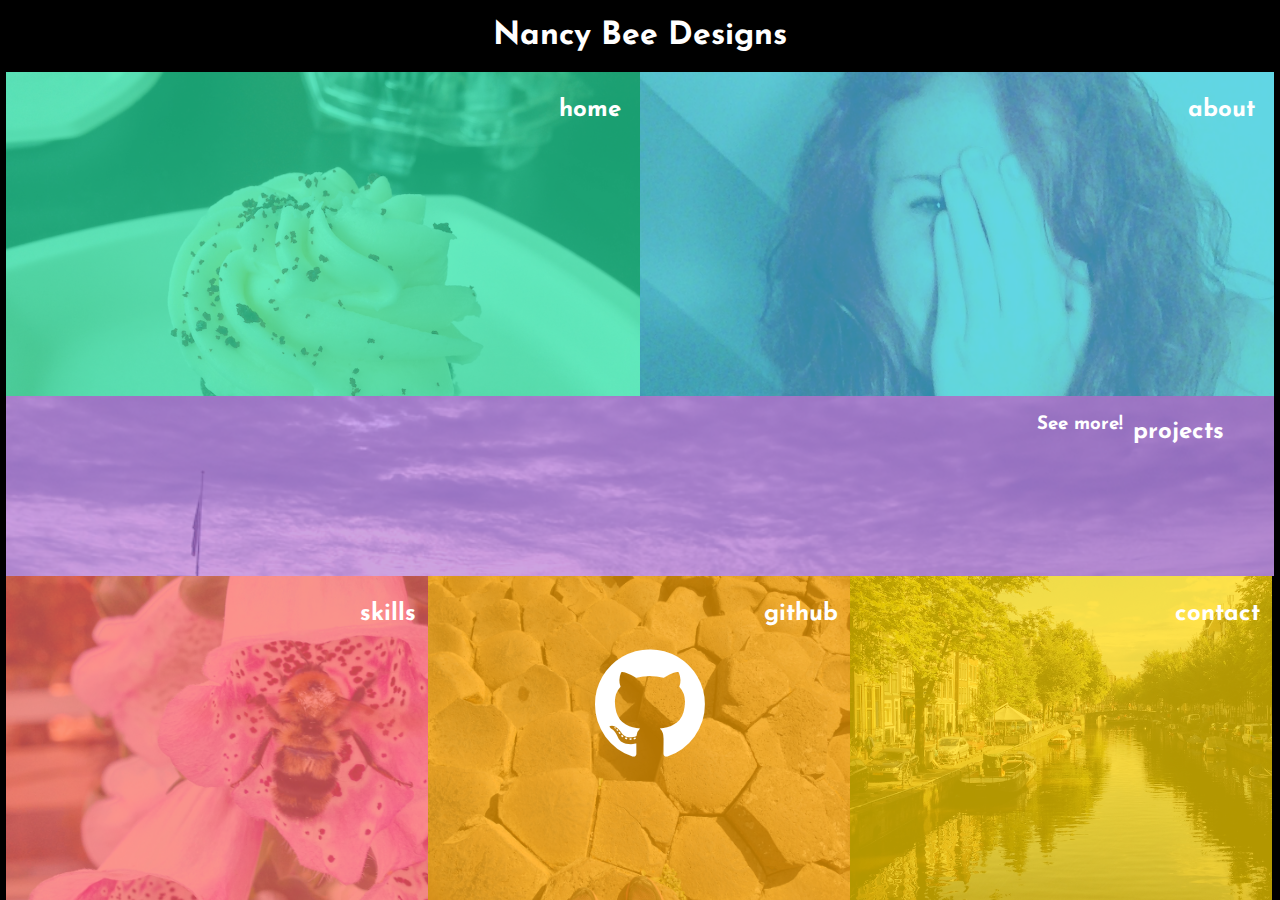
==== index.html @ cc6fe50f "added projects" ====
<!DOCTYPE html>
<html>
	<head>
		<title>Nancy Bee Designs</title>
		<meta name="viewport" content="width=device-width,initial-scale=1.0">
		<script src="https://ajax.googleapis.com/ajax/libs/jquery/2.2.0/jquery.min.js"></script>
		<script type="text/javascript" src="script.js"></script>
		<link href='https://fonts.googleapis.com/css?family=Josefin+Sans' rel='stylesheet' type='text/css'>
		<link rel="stylesheet" href="https://maxcdn.bootstrapcdn.com/font-awesome/4.5.0/css/font-awesome.min.css">
		<link rel="stylesheet" type="text/css" href="style.css">
		<link rel="shortcut icon" href="favicon.ico" type="image/x-icon">
		<link rel="icon" href="images/favicon.ico" type="image/x-icon">
	</head>
	<body>
		<div class="container">
			<h1 class="logo">Nancy Bee Designs</h1>
			<div class="wrapper">
				<div class="row one">
					<div class="home block left">
						<h2 class="title">home</h2>
						<div class="content home-content">
							<h2>Web Development Professional</h2>
							<h4>Where simplicity and functionality intersect.</h4>
						</div>
					</div>
					<div class="about block right">
						<h2 class="title">about</h2>
						<div class="content about-content">
							<p>
								Lorem ipsum dolor sit amet, consectetur adipisicing elit, sed do eiusmod
								tempor incididunt ut labore et dolore magna aliqua. Ut enim ad minim veniam,
								quis nostrud exercitation ullamco laboris nisi ut aliquip ex ea commodo
								consequat. Duis aute irure dolor in reprehenderit in voluptate velit esse
								cillum dolore eu fugiat nulla pariatur. Excepteur sint occaecat cupidatat non
								proident, sunt in culpa qui officia deserunt mollit anim id est laborum.
							</p>
						</div>
					</div>
					<div class="row two">
						<div class="projects block left">
							<h2 class="title projects-title">projects</h2>
							<div id="expand-projects"><h3>See more!</h3></div>
							<div class="content projects-content">
								<div class="project html-project">
									<h2>HTML/CSS Article Markup</h2>
									<a href="http://nycda.zone/blayney18/web/" target='_blank'><img src="images/project2.png" class="html-img"></a>
								</div>
								<div class="project clock-project">
									<h2>JavaScript Clock</h2>
									<a href="http://nycda.zone/blayney18/clock/" target='_blank'><img src="images/project4.png" class="clock-img"></a>
								</div>
								<div class="project modal-project">
									<h2>JavaScript/jQuery Modals</h2>
									<a href="http://nycda.zone/blayney18/modal/" target='_blank'><img src="images/project5.png" class="modal-img"></a>
								</div>
								<div class="project darin-project">
									<h2>Ruby/Sinatra/Skeleton</h2>
									<a href="https://afternoon-thicket-70475.herokuapp.com/" target='_blank'><img src="images/project6.png" class="darin-img"></a>
								</div>
								<div class="project rails-project">
									<h2>Ruby on Rails/CRUD</h2>
									<a href="https://warm-atoll-18802.herokuapp.com/" target='_blank'><img src="images/project7.png" class="rails-img"></a>
								</div>
							</div>
						</div>
					</div>
					<div class="skills block right">
						<h2 class="title">skills</h2>
						<div class="content skills-content">
							<p>
								Lorem ipsum dolor sit amet, consectetur adipisicing elit, sed do eiusmod
								tempor incididunt ut labore et dolore magna aliqua. Ut enim ad minim veniam,
								quis nostrud exercitation ullamco laboris nisi ut aliquip ex ea commodo
								consequat. Duis aute irure dolor in reprehenderit in voluptate velit esse
								cillum dolore eu fugiat nulla pariatur. Excepteur sint occaecat cupidatat non
								proident, sunt in culpa qui officia deserunt mollit anim id est laborum.
							</p>
						</div>
					</div>
					<div class="row three">
						<div class="github block left">
							<h2 class="title">github</h2>
							<div class="content github-content">
								<a href="https://github.com/NancyBlayney" target="_blank"><i class="fa fa-github"></i></a>
							</div>
						</div>
						<div class="contact block right">
							<h2 class="title">contact</h2>
							<div class="content contact-content">
								<p>
									Lorem ipsum dolor sit amet, consectetur adipisicing elit, sed do eiusmod
									tempor incididunt ut labore et dolore magna aliqua. Ut enim ad minim veniam,
									quis nostrud exercitation ullamco laboris nisi ut aliquip ex ea commodo
									consequat. Duis aute irure dolor in reprehenderit in voluptate velit esse
									cillum dolore eu fugiat nulla pariatur. Excepteur sint occaecat cupidatat non
									proident, sunt in culpa qui officia deserunt mollit anim id est laborum.
								</p>
							</div>
						</div>
					</div>
				</div>
			</div>
		</div>
	</body>
</html>
---- style.css ----
html, body {
    width: 100%;
    margin: 0;
    padding: 0;
    background-color: black;
}

a{
	color: white;
}

a .fa:hover{
	color: #8cece2;
	transform: scale(1.2);
}

.logo {
	text-align: center;
	padding: 0;
	margin: 0;
	line-height: 8vh;
}

.container {
	width: 100%;
	color: white;
  position: relative;
  margin: 0 auto;
  box-sizing: border-box; 
  background-color: black;
  color: white;
  font-family: 'Josefin Sans', sans-serif;
  font-weight: 500;
}

.container:after{
  content: "";
  display: table;
  clear: both; 
}

.home {
	box-shadow: inset 0 0 0 1000px rgba(35,227,161, .7);
	background: url(images/home.png); 
	background-size: cover;
}

.about {
	box-shadow: inset 0 0 0 1000px rgba(35,197,227, .7);
	background: url(images/about.png); 
	background-size: cover;
}

.projects {
	box-shadow: inset 0 0 0 1000px rgba(184,127,237, .7);
	background: url(images/projects.png); 
	background-size: cover;
}

.skills {
	background-color: #fb6565;
	box-shadow: inset 0 0 0 1000px rgba(251,101,101, .7);
	background: url(images/skills.png); 
	background-size: cover;
}

.github {
	background-color: #ffa500;
	box-shadow: inset 0 0 0 1000px rgba(255,165,0, .7);
	background: url(images/github.png); 
	background-size: cover;
}

.contact {
	background-color: #ffd700;
	box-shadow: inset 0 0 0 1000px rgba(255,215,0, .7);
	background: url(images/contact.png); 
	background-size: cover;
}


.home:hover, .about:hover, .skills:hover, .fa-github:hover, .contact:hover, #expand-projects, .github{
	cursor: pointer;
}

#expand-projects {
	width: 100%;
	padding-left: 5%;
}

.block {
	height: 28vh;
	position: relative;
	margin-top: 3%;
}

.title {
	position: absolute;
	bottom: 2%;
	right: 3%;
} 

.left {
	float:left;
}

.right {
	float: right;
}
.content {
	display: none;
	float: left
	width: 100%;
	text-align: center;
	margin-top: 25%;
	padding: 3%;
}

.home-content {
	margin-top: 40%;
}

.about-content {
	margin-top: 35%;
}

.projects-content {
	display: block;
	margin: 0;
	padding: 0;
}

.home {
	width: 40%;
}

.about {
	width: 57%;
}
.projects {
	width: 67%;
}
.skills {
	width: 30%
}

.github {
	width: 35%;
}

.github .fa{
	font-size: 30vw;
}

.contact {
	width: 62%;
}

.projects-content img {
	width: 80%;
	margin: 0 auto;
	margin-top: 3%;
	display: none;
}

.project {
	display: none;
	width: 100%;
	height: 60px;
}

.project:hover{
	cursor:pointer;
}

.html-project{
	box-shadow: inset 0 0 0 1000px rgba(110,76,142, .7);
}

.clock-project{
	box-shadow: inset 0 0 0 1000px rgba(128,88,165, .7);
}

.modal-project{
	box-shadow: inset 0 0 0 1000px rgba(147,101,189, .7);
}

.darin-project{
	box-shadow: inset 0 0 0 1000px rgba(165,114,213, .7);
}

.rails-project{
	box-shadow: inset 0 0 0 1000px rgba(184,127,237, .7);
}

.project h2{
	padding-top: 5%;
	margin: 0;
}

.fixed-title{
	position: fixed;
	top: 10%;
	right: 10%;
}

.zee {
	z-index: -1;
}









@media (min-width: 641px) {

	.block {
		height: 36vh;
		float: left;
		margin: 0;
	}

	.title {
		top: 2%;
	} 

	h3 {
		width: 300px;
		float: right;
	}

	.wrapper {
		width: 99%;
		margin: 0 auto;
	}

	.content{
		padding: 3%;
		display: none; 
	}

	.home-content, .contact-content{
		margin-top: 15%;
	}

	.skills-content, .about-content{
		margin-top: 10%;
	}

	.home {
		width: 50%;
	}
	.about {
		width: 50%;
	}
	.projects {
		width: 100%;
		height: 20vh;
	}

	.skills {
		width: 33.3%;
	}
	.github {
		width: 33.3%;
	}

	.github-content{
		display: inline !important;
	}

	.contact {
		width: 33.3%;
	}

	.github .fa{
		font-size: 10vw;
		margin-top: 5vw;
		margin-left:12vw;
	}

	.projects-content {
		width: 90%;
		margin: 0 auto;
	}

	.projects-content img {
		width: 20vw;
		margin: 2vw;
	}

	.projects-title {
		width: 8vw;
		float: right;
	}

	.projects-title:after {
		content: "";
		display: table;
		clear: both;
	}

	#html, #clock, #modal, #darin {
		display: none;
	}



}






/*classes to be added and removed in jquery*/

.fixed {
	position: fixed;
	bottom: 0;
	right: 0;
}
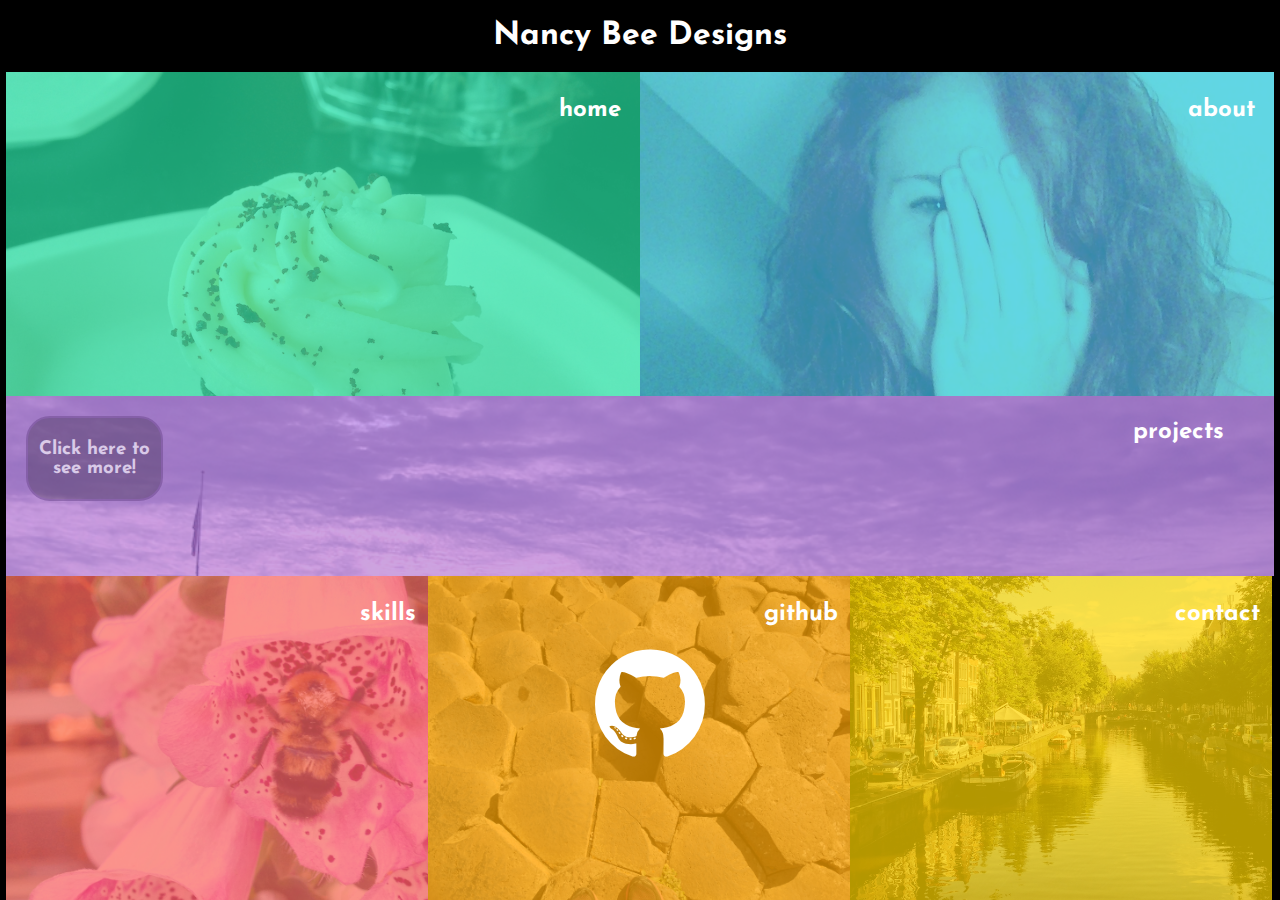
==== commit aea526d1: "fixed bug in height of project divs" ====
--- a/index.html
+++ b/index.html
@@ -19,28 +19,31 @@
 					<div class="home block left">
 						<h2 class="title">home</h2>
 						<div class="content home-content">
-							<h2>Web Development Professional</h2>
-							<h4>Where simplicity and functionality intersect.</h4>
+							<h1>Nancy Bee Designs</h1>
+							<h4>~Web Development~</h4>
+							<h2><em>Where simplicity and functionality intersect.</em></h2>
 						</div>
 					</div>
 					<div class="about block right">
 						<h2 class="title">about</h2>
 						<div class="content about-content">
+							<h2><em>"Nancy has never been afraid to push boundaries or question limits."</em></h2>
+							<p class="quote">- <em>Nancy's Mom</em></p>
+							<br>
 							<p>
-								Lorem ipsum dolor sit amet, consectetur adipisicing elit, sed do eiusmod
-								tempor incididunt ut labore et dolore magna aliqua. Ut enim ad minim veniam,
-								quis nostrud exercitation ullamco laboris nisi ut aliquip ex ea commodo
-								consequat. Duis aute irure dolor in reprehenderit in voluptate velit esse
-								cillum dolore eu fugiat nulla pariatur. Excepteur sint occaecat cupidatat non
-								proident, sunt in culpa qui officia deserunt mollit anim id est laborum.
+								When she was 5 years old, Nancy poured water onto a hot lightbulb in her room just to see what would happen.
 							</p>
+							<h3>It exploded.</h3>
+							<br>
+							<br>
+							<p>Nearly 20 years later, she's still testing the limits of what's possible. </p>
 						</div>
 					</div>
 					<div class="row two">
 						<div class="projects block left">
 							<h2 class="title projects-title">projects</h2>
-							<div id="expand-projects"><h3>See more!</h3></div>
-							<div class="content projects-content">
+							<div id="expand-projects"><h3>Click here to see more!</h3></div>
+							<div class="projects-content">
 								<div class="project html-project">
 									<h2>HTML/CSS Article Markup</h2>
 									<a href="http://nycda.zone/blayney18/web/" target='_blank'><img src="images/project2.png" class="html-img"></a>
@@ -61,20 +64,28 @@
 									<h2>Ruby on Rails/CRUD</h2>
 									<a href="https://warm-atoll-18802.herokuapp.com/" target='_blank'><img src="images/project7.png" class="rails-img"></a>
 								</div>
+								<div class="project jukebox-project">
+									<h2>Object-Oriented JavaScript</h2>
+									<a href="http://nycda.zone/blayney18/jukebox/" target='_blank'><img src="images/project8.png" class="jukebox-img"></a><br>
+								</div>
 							</div>
 						</div>
 					</div>
 					<div class="skills block right">
 						<h2 class="title">skills</h2>
 						<div class="content skills-content">
-							<p>
-								Lorem ipsum dolor sit amet, consectetur adipisicing elit, sed do eiusmod
-								tempor incididunt ut labore et dolore magna aliqua. Ut enim ad minim veniam,
-								quis nostrud exercitation ullamco laboris nisi ut aliquip ex ea commodo
-								consequat. Duis aute irure dolor in reprehenderit in voluptate velit esse
-								cillum dolore eu fugiat nulla pariatur. Excepteur sint occaecat cupidatat non
-								proident, sunt in culpa qui officia deserunt mollit anim id est laborum.
-							</p>
+						<ul>
+							<li>HTML5/CSS</li>
+							<li>JavaScript</li>
+							<li>jQuery</li>
+							<li>Git</li>
+							<li>GitHub</li>
+							<li>Sinatra</li>
+							<li>Ruby on Rails</li>
+							<li>Command Line/Terminal</li>
+							<li>SCSS</li>
+							<li>Amazon Web Services</li>
+						</ul>
 						</div>
 					</div>
 					<div class="row three">
@@ -87,14 +98,11 @@
 						<div class="contact block right">
 							<h2 class="title">contact</h2>
 							<div class="content contact-content">
-								<p>
-									Lorem ipsum dolor sit amet, consectetur adipisicing elit, sed do eiusmod
-									tempor incididunt ut labore et dolore magna aliqua. Ut enim ad minim veniam,
-									quis nostrud exercitation ullamco laboris nisi ut aliquip ex ea commodo
-									consequat. Duis aute irure dolor in reprehenderit in voluptate velit esse
-									cillum dolore eu fugiat nulla pariatur. Excepteur sint occaecat cupidatat non
-									proident, sunt in culpa qui officia deserunt mollit anim id est laborum.
-								</p>
+							<h2>NancyBeeDev@gmail.com</h2>
+							<div id="twitter"><a href="https://twitter.com/NancyBlayney"><i class="fa fa-twitter-square"></i></a></div>
+							<div id="linkedin"><a href="https://www.linkedin.com/in/nancyblayney"><i class="fa fa-linkedin-square"></i></a></div>
+							<br>
+							<h5>The problem has never been that I don't want to do something; it's that I want to do <em>everything</em>.</h5>
 							</div>
 						</div>
 					</div>
--- a/style.css
+++ b/style.css
@@ -39,53 +39,13 @@
   clear: both; 
 }
 
-.home {
-	box-shadow: inset 0 0 0 1000px rgba(35,227,161, .7);
-	background: url(images/home.png); 
-	background-size: cover;
-}
-
-.about {
-	box-shadow: inset 0 0 0 1000px rgba(35,197,227, .7);
-	background: url(images/about.png); 
-	background-size: cover;
-}
-
-.projects {
-	box-shadow: inset 0 0 0 1000px rgba(184,127,237, .7);
-	background: url(images/projects.png); 
-	background-size: cover;
-}
-
-.skills {
-	background-color: #fb6565;
-	box-shadow: inset 0 0 0 1000px rgba(251,101,101, .7);
-	background: url(images/skills.png); 
-	background-size: cover;
-}
-
-.github {
-	background-color: #ffa500;
-	box-shadow: inset 0 0 0 1000px rgba(255,165,0, .7);
-	background: url(images/github.png); 
-	background-size: cover;
-}
-
-.contact {
-	background-color: #ffd700;
-	box-shadow: inset 0 0 0 1000px rgba(255,215,0, .7);
-	background: url(images/contact.png); 
-	background-size: cover;
-}
-
-
-.home:hover, .about:hover, .skills:hover, .fa-github:hover, .contact:hover, #expand-projects, .github{
-	cursor: pointer;
-}
-
-#expand-projects {
+.content {
+	display: none;
+	float: left
 	width: 100%;
-	padding-left: 5%;
+	text-align: center;
+	margin-top: 20%;
+	padding: 3%;
 }
 
 .block {
@@ -107,54 +67,118 @@
 .right {
 	float: right;
 }
-.content {
-	display: none;
-	float: left
-	width: 100%;
-	text-align: center;
-	margin-top: 25%;
-	padding: 3%;
+
+.home {
+	width: 40%;
+	box-shadow: inset 0 0 0 1000px rgba(35,227,161, .7);
+	background: url(images/home.png); 
+	background-size: cover;
 }
 
 .home-content {
-	margin-top: 40%;
+	margin-top: 30%;
+}
+
+.about {
+	box-shadow: inset 0 0 0 1000px rgba(35,197,227, .7);
+	background: url(images/about.png); 
+	background-size: cover;
+	width: 57%;
 }
 
 .about-content {
-	margin-top: 35%;
+	margin-top: 1%;
+}
+
+.about p{
+	padding:2px 0;
+}
+
+.quote {
+	text-align: right;
+}
+
+
+.projects {
+	box-shadow: inset 0 0 0 1000px rgba(184,127,237, .7);
+	background: url(images/projects.png); 
+	background-size: cover;
+	width: 67%;
+	overflow: auto;
 }
 
 .projects-content {
 	display: block;
 	margin: 0;
 	padding: 0;
-}
-
-.home {
+	width: 100%;
+	text-align: center;
+}
+
+#expand-projects {
 	width: 40%;
-}
-
-.about {
-	width: 57%;
-}
-.projects {
-	width: 67%;
-}
+  border-radius: 24px;
+  opacity: .6;
+  background:rgba(0,0,0, 0.4);
+  border: 2px solid #755097;
+  padding: 3px 3px;
+  margin: 10px;
+  text-align: center;
+  transition: all 60ms ease-in-out;
+}
+
+#expand-projects:hover, #expand-projects:active {
+  background:rgba(147,101,189, 0.8);
+  transition: all 60ms ease;
+  border-color: #755097;
+  box-shadow: 0 0 50px rgba(255,218,185, 1);
+}
+
 .skills {
+	background-color: #fb6565;
+	box-shadow: inset 0 0 0 1000px rgba(251,101,101, .7);
+	background: url(images/skills.png); 
+	background-size: cover;
 	width: 30%
 }
 
 .github {
+	background-color: #ffa500;
+	box-shadow: inset 0 0 0 1000px rgba(255,165,0, .7);
+	background: url(images/github.png); 
+	background-size: cover;
 	width: 35%;
 }
 
-.github .fa{
-	font-size: 30vw;
+.fa{
+	font-size: 26vw;
+}
+
+.fa-github{
+	font-size: 35vw;
 }
 
 .contact {
+	background-color: #ffd700;
+	box-shadow: inset 0 0 0 1000px rgba(255,215,0, .7);
+	background: url(images/contact.png); 
+	background-size: cover;
 	width: 62%;
 }
+
+.contact-content{
+	margin-top: 1%;
+}
+
+.home:hover, .about:hover, .skills:hover, .fa-github:hover, .contact:hover, #expand-projects, .github{
+	cursor: pointer;
+}
+
+
+
+
+/*Projects Styling*/
+
 
 .projects-content img {
 	width: 80%;
@@ -166,14 +190,15 @@
 .project {
 	display: none;
 	width: 100%;
-	height: 60px;
+	height: 90px;
+	overflow: hidden;
 }
 
 .project:hover{
 	cursor:pointer;
 }
 
-.html-project{
+.html-project {
 	box-shadow: inset 0 0 0 1000px rgba(110,76,142, .7);
 }
 
@@ -193,20 +218,54 @@
 	box-shadow: inset 0 0 0 1000px rgba(184,127,237, .7);
 }
 
+.jukebox-project{
+	box-shadow: inset 0 0 0 1000px rgba(191,139,238, .7);
+}
+
 .project h2{
-	padding-top: 5%;
+	padding-top: 8%;
 	margin: 0;
 }
 
 .fixed-title{
-	position: fixed;
-	top: 10%;
+	position: absolute;
+	top: 2%;
 	right: 10%;
 }
 
-.zee {
-	z-index: -1;
-}
+
+
+
+/*Pots and Pans*/
+
+ul {
+	list-style-type: none;
+}
+
+li{
+	font-size: 1.3em;
+	padding-top: 1%;
+}
+
+
+
+
+
+
+
+
+
+
+
+
+
+
+
+
+
+
+
+
 
 
 
@@ -228,10 +287,10 @@
 		top: 2%;
 	} 
 
-	h3 {
+/*	h3 {
 		width: 300px;
 		float: right;
-	}
+	}*/
 
 	.wrapper {
 		width: 99%;
@@ -239,42 +298,89 @@
 	}
 
 	.content{
-		padding: 3%;
 		display: none; 
 	}
 
-	.home-content, .contact-content{
+	.home-content, .skills-content{
 		margin-top: 15%;
 	}
-
-	.skills-content, .about-content{
-		margin-top: 10%;
-	}
+	.contact-content{
+		margin-top: 5%;
+	}
+
+
 
 	.home {
 		width: 50%;
 	}
+
 	.about {
 		width: 50%;
 	}
+
 	.projects {
 		width: 100%;
 		height: 20vh;
 	}
 
+	#expand-projects {
+		width: 10%;
+		margin: 20px;
+	}
+
+	.projects-content {
+		width: 90%;
+		margin: 0 auto;
+		padding-bottom: 8vh;
+		overflow: auto;
+	}
+
+	.project h2 {
+		display: none;
+	}
+
+	.projects-content img {
+		width: 20vw;
+		margin-left: 2vw;
+		display: inline;
+		float: left;
+		border-radius: 10%;
+	}
+
+	.projects-content img:hover {
+		border-color: #FFDAB9;
+  	box-shadow: 0 0 10px rgba(255,218,185, 1);
+  	transform: scale(1.1, 1.1)
+	}
+
+	.project{
+		box-shadow: inset 0 0 0 1000px rgba(184,127,237, 0);
+		height: 0px;
+		margin: 0;
+	}
+
+	.projects-title {
+		width: 8vw;
+		float: right;
+	}
+
+	.projects-title:after {
+		content: "";
+		display: table;
+		clear: both;
+	}
+
 	.skills {
 		width: 33.3%;
 	}
+
 	.github {
 		width: 33.3%;
+		cursor: auto;
 	}
 
 	.github-content{
 		display: inline !important;
-	}
-
-	.contact {
-		width: 33.3%;
 	}
 
 	.github .fa{
@@ -283,28 +389,11 @@
 		margin-left:12vw;
 	}
 
-	.projects-content {
-		width: 90%;
-		margin: 0 auto;
-	}
-
-	.projects-content img {
-		width: 20vw;
-		margin: 2vw;
-	}
-
-	.projects-title {
-		width: 8vw;
-		float: right;
-	}
-
-	.projects-title:after {
-		content: "";
-		display: table;
-		clear: both;
-	}
-
-	#html, #clock, #modal, #darin {
+	.contact {
+		width: 33.3%;
+	}
+
+	#html, #clock, #modal, #darin, #rails, #jukebox{
 		display: none;
 	}
 
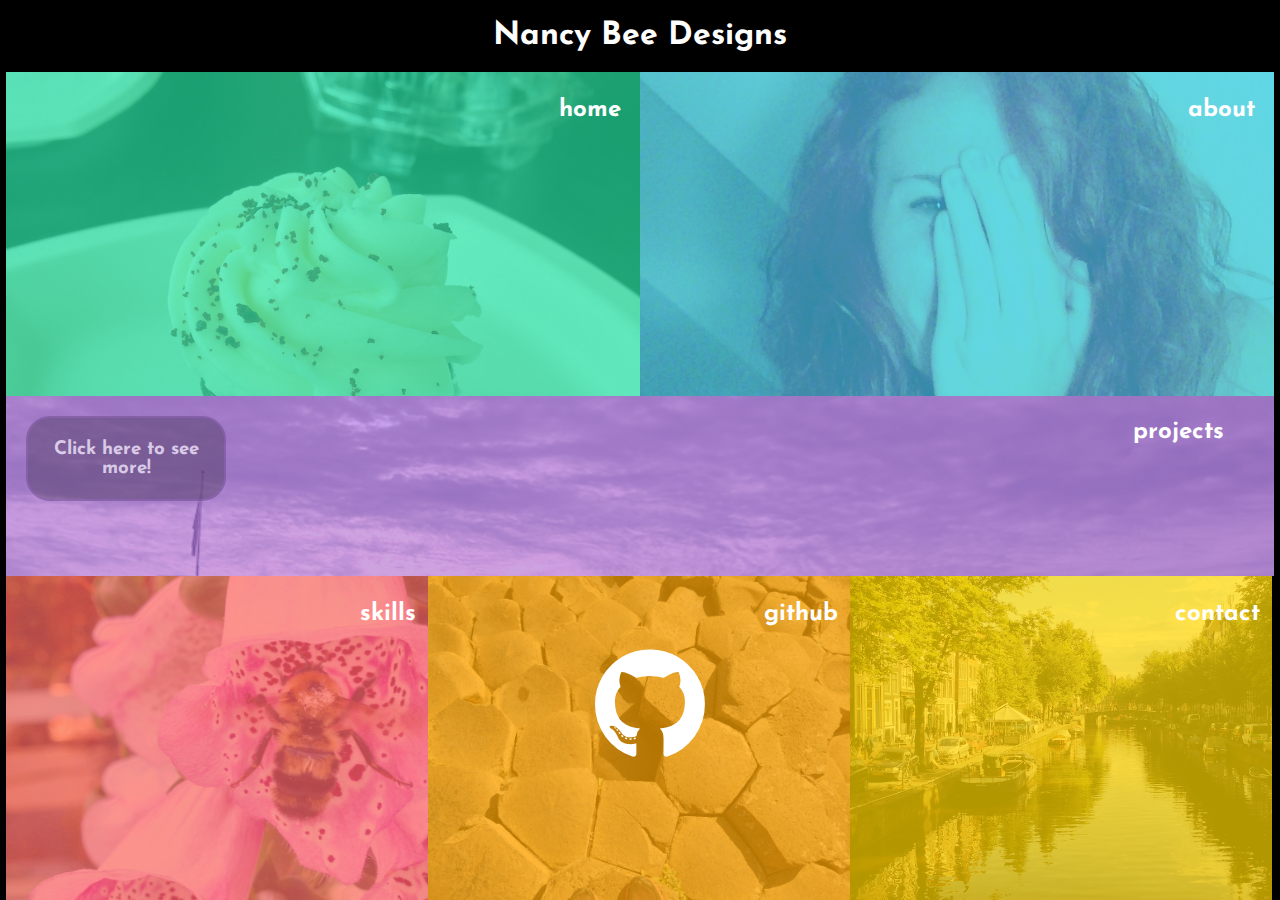
==== commit 3d6f5909: "finished basic styling" ====
--- a/index.html
+++ b/index.html
@@ -34,7 +34,6 @@
 								When she was 5 years old, Nancy poured water onto a hot lightbulb in her room just to see what would happen.
 							</p>
 							<h3>It exploded.</h3>
-							<br>
 							<br>
 							<p>Nearly 20 years later, she's still testing the limits of what's possible. </p>
 						</div>
@@ -102,7 +101,7 @@
 							<div id="twitter"><a href="https://twitter.com/NancyBlayney"><i class="fa fa-twitter-square"></i></a></div>
 							<div id="linkedin"><a href="https://www.linkedin.com/in/nancyblayney"><i class="fa fa-linkedin-square"></i></a></div>
 							<br>
-							<h5>The problem has never been that I don't want to do something; it's that I want to do <em>everything</em>.</h5>
+							<h3>The problem has never been that I don't want to do something; it's that I want to do <em>everything</em>.</h3>
 							</div>
 						</div>
 					</div>
--- a/style.css
+++ b/style.css
@@ -191,7 +191,6 @@
 	display: none;
 	width: 100%;
 	height: 90px;
-	overflow: hidden;
 }
 
 .project:hover{
@@ -304,6 +303,7 @@
 	.home-content, .skills-content{
 		margin-top: 15%;
 	}
+
 	.contact-content{
 		margin-top: 5%;
 	}
@@ -316,6 +316,12 @@
 
 	.about {
 		width: 50%;
+	}
+
+	.about-content {
+		width: 75%;
+		margin: 0 auto;
+		padding-top: 7%;
 	}
 
 	.projects {
@@ -324,7 +330,7 @@
 	}
 
 	#expand-projects {
-		width: 10%;
+		width: 15%;
 		margin: 20px;
 	}
 
@@ -393,6 +399,10 @@
 		width: 33.3%;
 	}
 
+	.contact .fa{
+		font-size: 10vw;
+	}
+
 	#html, #clock, #modal, #darin, #rails, #jukebox{
 		display: none;
 	}
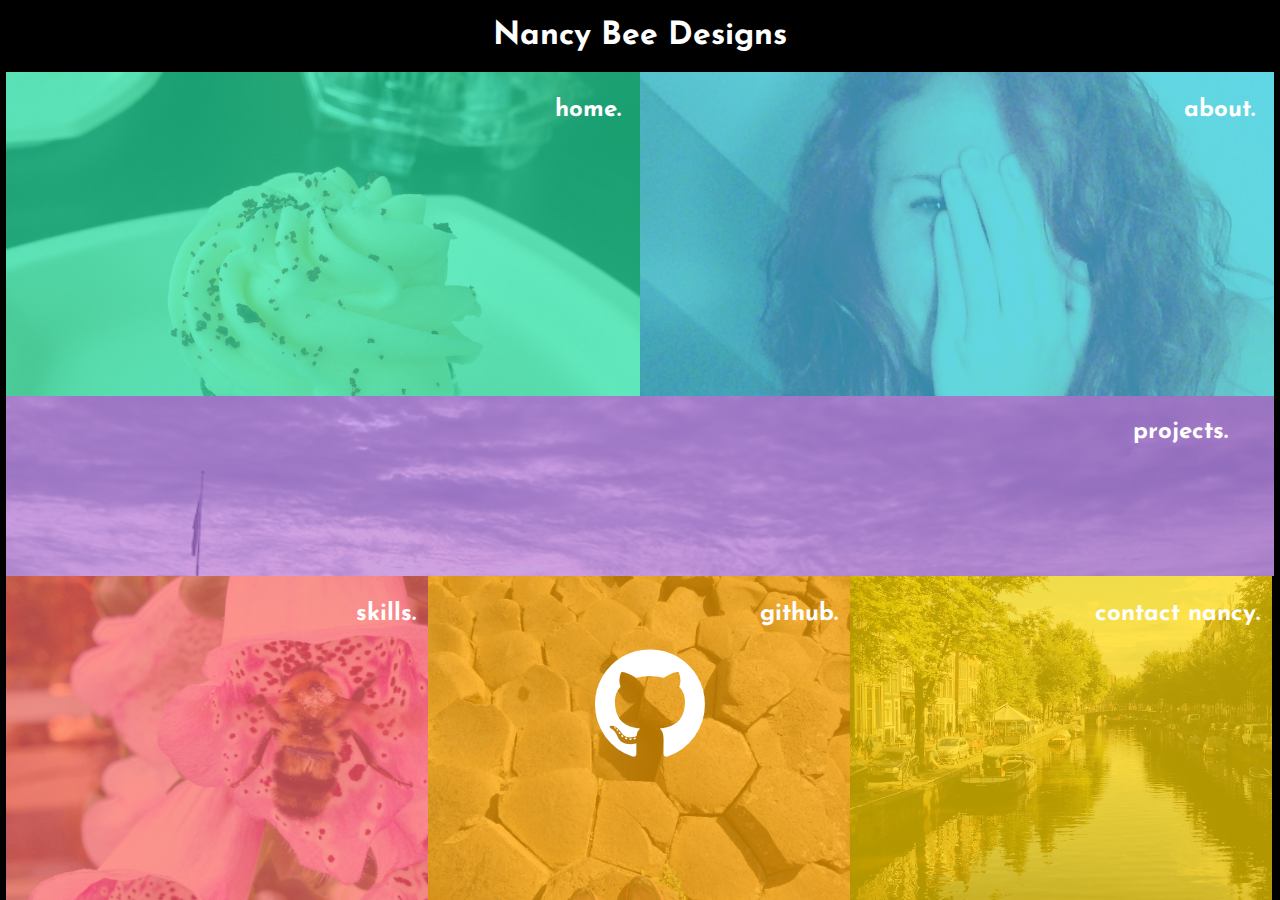
==== commit 383cf98c: "fixed error with link behavior" ====
--- a/index.html
+++ b/index.html
@@ -8,7 +8,7 @@
 		<link href='https://fonts.googleapis.com/css?family=Josefin+Sans' rel='stylesheet' type='text/css'>
 		<link rel="stylesheet" href="https://maxcdn.bootstrapcdn.com/font-awesome/4.5.0/css/font-awesome.min.css">
 		<link rel="stylesheet" type="text/css" href="style.css">
-		<link rel="shortcut icon" href="favicon.ico" type="image/x-icon">
+<!-- 		<link rel="shortcut icon" href="favicon.ico" type="image/x-icon"> -->
 		<link rel="icon" href="images/favicon.ico" type="image/x-icon">
 	</head>
 	<body>
@@ -17,7 +17,7 @@
 			<div class="wrapper">
 				<div class="row one">
 					<div class="home block left">
-						<h2 class="title">home</h2>
+						<h2 class="title">home.</h2>
 						<div class="content home-content">
 							<h1>Nancy Bee Designs</h1>
 							<h4>~Web Development~</h4>
@@ -25,7 +25,7 @@
 						</div>
 					</div>
 					<div class="about block right">
-						<h2 class="title">about</h2>
+						<h2 class="title">about.</h2>
 						<div class="content about-content">
 							<h2><em>"Nancy has never been afraid to push boundaries or question limits."</em></h2>
 							<p class="quote">- <em>Nancy's Mom</em></p>
@@ -40,7 +40,7 @@
 					</div>
 					<div class="row two">
 						<div class="projects block left">
-							<h2 class="title projects-title">projects</h2>
+							<h2 class="title projects-title">projects.</h2>
 							<div id="expand-projects"><h3>Click here to see more!</h3></div>
 							<div class="projects-content">
 								<div class="project html-project">
@@ -71,7 +71,7 @@
 						</div>
 					</div>
 					<div class="skills block right">
-						<h2 class="title">skills</h2>
+						<h2 class="title">skills.</h2>
 						<div class="content skills-content">
 						<ul>
 							<li>HTML5/CSS</li>
@@ -83,23 +83,26 @@
 							<li>Ruby on Rails</li>
 							<li>Command Line/Terminal</li>
 							<li>SCSS</li>
+							<li>Bootstrap</li>
+							<li>Wordpress</li>
 							<li>Amazon Web Services</li>
+							<li>Heroku</li>
 						</ul>
 						</div>
 					</div>
 					<div class="row three">
 						<div class="github block left">
-							<h2 class="title">github</h2>
+							<h2 class="title">github.</h2>
 							<div class="content github-content">
 								<a href="https://github.com/NancyBlayney" target="_blank"><i class="fa fa-github"></i></a>
 							</div>
 						</div>
-						<div class="contact block right">
-							<h2 class="title">contact</h2>
+						<div class="contact block right ">
+							<h2 class="title">contact nancy.</h2>
 							<div class="content contact-content">
 							<h2>NancyBeeDev@gmail.com</h2>
-							<div id="twitter"><a href="https://twitter.com/NancyBlayney"><i class="fa fa-twitter-square"></i></a></div>
-							<div id="linkedin"><a href="https://www.linkedin.com/in/nancyblayney"><i class="fa fa-linkedin-square"></i></a></div>
+							<div id="twitter" class="exception"><a href="https://twitter.com/NancyBlayney" target="_blank"><i class="fa fa-twitter-square"></i></a></div>
+							<div id="linkedin" class="exception"><a href="https://www.linkedin.com/in/nancyblayney" target="_blank"><i class="fa fa-linkedin-square"></i></a></div>
 							<br>
 							<h3>The problem has never been that I don't want to do something; it's that I want to do <em>everything</em>.</h3>
 							</div>
--- a/style.css
+++ b/style.css
@@ -116,6 +116,7 @@
 }
 
 #expand-projects {
+	display: none;
 	width: 40%;
   border-radius: 24px;
   opacity: .6;
@@ -276,6 +277,7 @@
 
 @media (min-width: 641px) {
 
+
 	.block {
 		height: 36vh;
 		float: left;
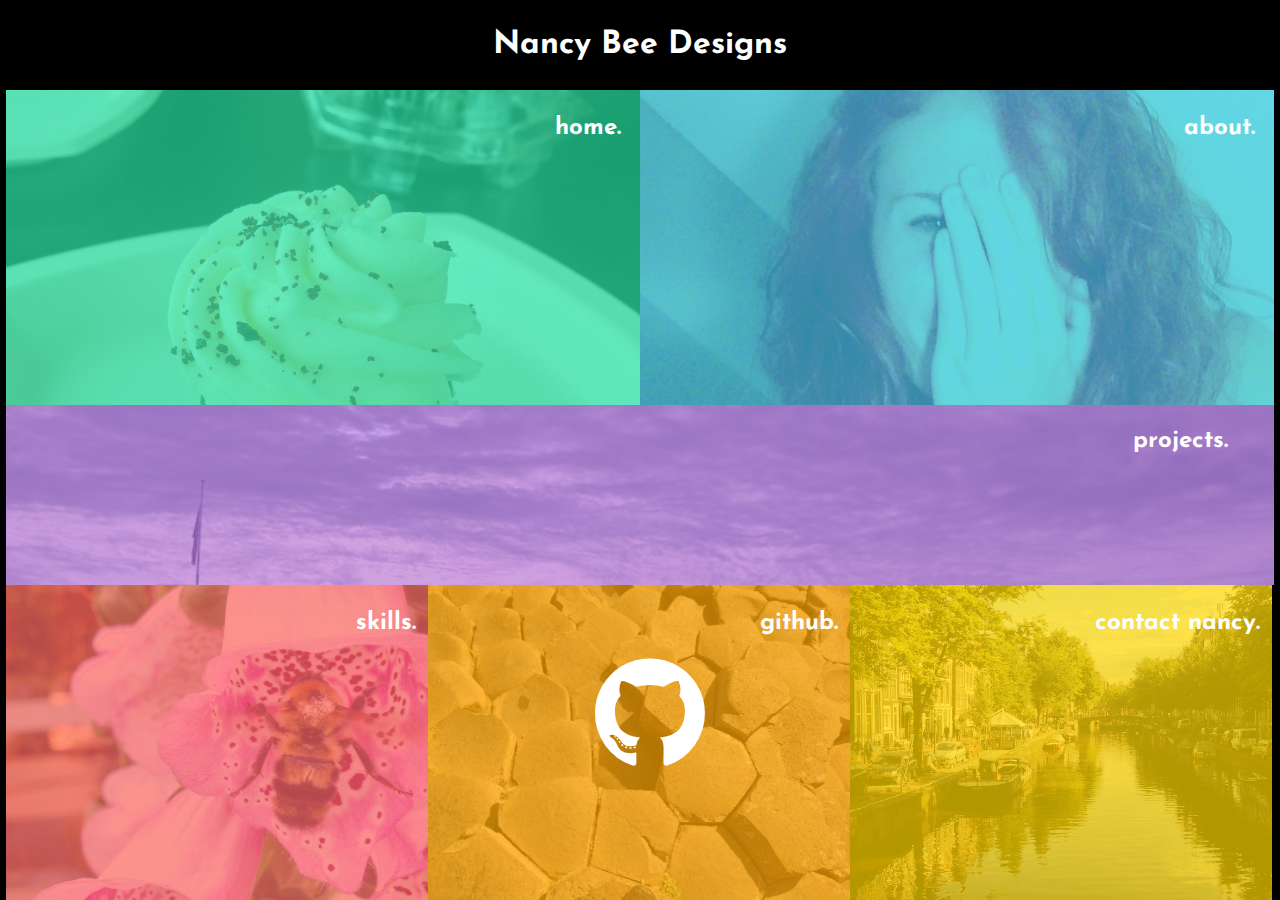
==== commit 73dd9b94: "fixed issues with resizing" ====
--- a/index.html
+++ b/index.html
@@ -41,7 +41,6 @@
 					<div class="row two">
 						<div class="projects block left">
 							<h2 class="title projects-title">projects.</h2>
-							<div id="expand-projects"><h3>Click here to see more!</h3></div>
 							<div class="projects-content">
 								<div class="project html-project">
 									<h2>HTML/CSS Article Markup</h2>
--- a/style.css
+++ b/style.css
@@ -30,7 +30,7 @@
   background-color: black;
   color: white;
   font-family: 'Josefin Sans', sans-serif;
-  font-weight: 500;
+  font-weight: 400;
 }
 
 .container:after{
@@ -110,22 +110,9 @@
 .projects-content {
 	display: block;
 	margin: 0;
-	padding: 0;
+	padding-top: 6vh;
 	width: 100%;
 	text-align: center;
-}
-
-#expand-projects {
-	display: none;
-	width: 40%;
-  border-radius: 24px;
-  opacity: .6;
-  background:rgba(0,0,0, 0.4);
-  border: 2px solid #755097;
-  padding: 3px 3px;
-  margin: 10px;
-  text-align: center;
-  transition: all 60ms ease-in-out;
 }
 
 #expand-projects:hover, #expand-projects:active {
@@ -277,9 +264,13 @@
 
 @media (min-width: 641px) {
 
+	.logo {
+		line-height: 10vh;
+	}
+
 
 	.block {
-		height: 36vh;
+		height: 35vh;
 		float: left;
 		margin: 0;
 	}
@@ -288,11 +279,6 @@
 		top: 2%;
 	} 
 
-/*	h3 {
-		width: 300px;
-		float: right;
-	}*/
-
 	.wrapper {
 		width: 99%;
 		margin: 0 auto;
@@ -309,8 +295,6 @@
 	.contact-content{
 		margin-top: 5%;
 	}
-
-
 
 	.home {
 		width: 50%;
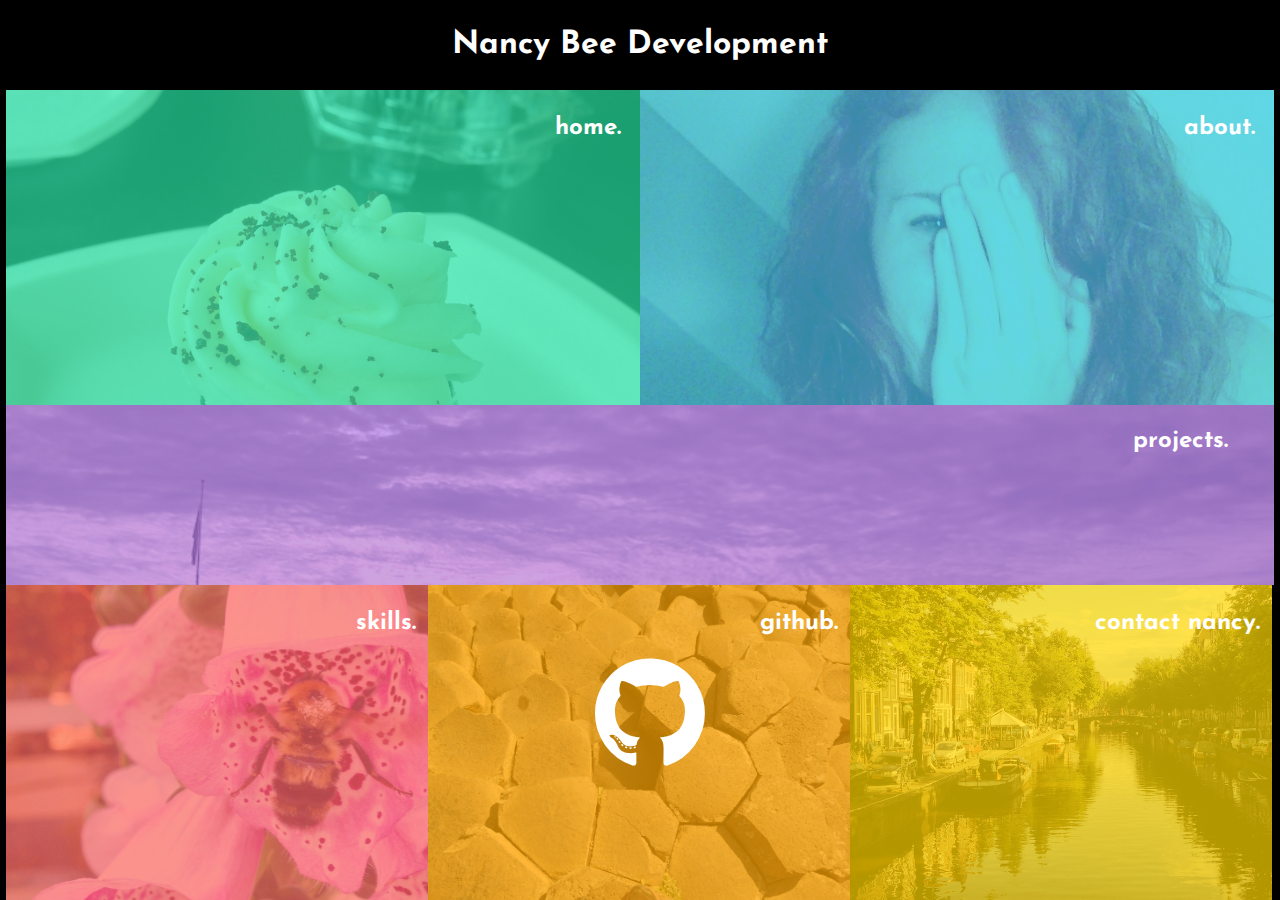
==== commit 233dd8fc: "progress" ====
--- a/index.html
+++ b/index.html
@@ -1,7 +1,7 @@
 <!DOCTYPE html>
 <html>
 	<head>
-		<title>Nancy Bee Designs</title>
+		<title>Nancy Bee Development</title>
 		<meta name="viewport" content="width=device-width,initial-scale=1.0">
 		<script src="https://ajax.googleapis.com/ajax/libs/jquery/2.2.0/jquery.min.js"></script>
 		<script type="text/javascript" src="script.js"></script>
@@ -13,13 +13,13 @@
 	</head>
 	<body>
 		<div class="container">
-			<h1 class="logo">Nancy Bee Designs</h1>
+			<h1 class="logo">Nancy Bee Development</h1>
 			<div class="wrapper">
 				<div class="row one">
 					<div class="home block left">
 						<h2 class="title">home.</h2>
 						<div class="content home-content">
-							<h1>Nancy Bee Designs</h1>
+							<h1>Nancy Bee Development</h1>
 							<h4>~Web Development~</h4>
 							<h2><em>Where simplicity and functionality intersect.</em></h2>
 						</div>
@@ -29,11 +29,11 @@
 						<div class="content about-content">
 							<h2><em>"Nancy has never been afraid to push boundaries or question limits."</em></h2>
 							<p class="quote">- <em>Nancy's Mom</em></p>
-							<br>
+							<hr />
 							<p>
 								When she was 5 years old, Nancy poured water onto a hot lightbulb in her room just to see what would happen.
 							</p>
-							<h3>It exploded.</h3>
+							<h2 id="red">It exploded.</h2>
 							<br>
 							<p>Nearly 20 years later, she's still testing the limits of what's possible. </p>
 						</div>
@@ -44,27 +44,27 @@
 							<div class="projects-content">
 								<div class="project html-project">
 									<h2>HTML/CSS Article Markup</h2>
-									<a href="http://nycda.zone/blayney18/web/" target='_blank'><img src="images/project2.png" class="html-img"></a>
+									<a href="http://nycda.zone/blayney18/web/" target='_blank'><img src="images/project2.png" class="html-img primg"></a>
 								</div>
 								<div class="project clock-project">
 									<h2>JavaScript Clock</h2>
-									<a href="http://nycda.zone/blayney18/clock/" target='_blank'><img src="images/project4.png" class="clock-img"></a>
+									<a href="http://nycda.zone/blayney18/clock/" target='_blank'><img src="images/project4.png" class="clock-img primg"></a>
 								</div>
 								<div class="project modal-project">
 									<h2>JavaScript/jQuery Modals</h2>
-									<a href="http://nycda.zone/blayney18/modal/" target='_blank'><img src="images/project5.png" class="modal-img"></a>
+									<a href="http://nycda.zone/blayney18/modal/" target='_blank'><img src="images/project5.png" class="modal-img primg"></a>
 								</div>
 								<div class="project darin-project">
 									<h2>Ruby/Sinatra/Skeleton</h2>
-									<a href="https://afternoon-thicket-70475.herokuapp.com/" target='_blank'><img src="images/project6.png" class="darin-img"></a>
+									<a href="https://afternoon-thicket-70475.herokuapp.com/" target='_blank'><img src="images/project6.png" class="darin-img primg"></a>
 								</div>
 								<div class="project rails-project">
 									<h2>Ruby on Rails/CRUD</h2>
-									<a href="https://warm-atoll-18802.herokuapp.com/" target='_blank'><img src="images/project7.png" class="rails-img"></a>
+									<a href="https://warm-atoll-18802.herokuapp.com/" target='_blank'><img src="images/project7.png" class="rails-img primg"></a>
 								</div>
 								<div class="project jukebox-project">
 									<h2>Object-Oriented JavaScript</h2>
-									<a href="http://nycda.zone/blayney18/jukebox/" target='_blank'><img src="images/project8.png" class="jukebox-img"></a><br>
+									<a href="http://nycda.zone/blayney18/jukebox/" target='_blank'><img src="images/project8.png" class="jukebox-img primg"></a><br>
 								</div>
 							</div>
 						</div>
--- a/style.css
+++ b/style.css
@@ -30,7 +30,7 @@
   background-color: black;
   color: white;
   font-family: 'Josefin Sans', sans-serif;
-  font-weight: 400;
+	font-style: bold;
 }
 
 .container:after{
@@ -46,6 +46,7 @@
 	text-align: center;
 	margin-top: 20%;
 	padding: 3%;
+	font-size: 1em;
 }
 
 .block {
@@ -75,6 +76,10 @@
 	background-size: cover;
 }
 
+.home:hover{
+	box-shadow: inset 0 0 0 1000px rgba(35,227,161, .6);
+}
+
 .home-content {
 	margin-top: 30%;
 }
@@ -86,12 +91,18 @@
 	width: 57%;
 }
 
+.about:hover{
+	box-shadow: inset 0 0 0 1000px rgba(35,197,227, .6);
+}
+
 .about-content {
 	margin-top: 1%;
-}
-
-.about p{
-	padding:2px 0;
+	font-size: .9em;
+}
+
+#red{
+	color: #a30000;
+	font-weight: 600;
 }
 
 .quote {
@@ -107,19 +118,16 @@
 	overflow: auto;
 }
 
+.projects:hover{
+	box-shadow: inset 0 0 0 1000px rgba(184,127,237, .5);
+}
+
 .projects-content {
 	display: block;
 	margin: 0;
-	padding-top: 6vh;
+	padding-top: 12vh;
 	width: 100%;
 	text-align: center;
-}
-
-#expand-projects:hover, #expand-projects:active {
-  background:rgba(147,101,189, 0.8);
-  transition: all 60ms ease;
-  border-color: #755097;
-  box-shadow: 0 0 50px rgba(255,218,185, 1);
 }
 
 .skills {
@@ -130,6 +138,11 @@
 	width: 30%
 }
 
+.skills:hover{
+	box-shadow: inset 0 0 0 1000px rgba(251,101,101, .6);
+}
+
+
 .github {
 	background-color: #ffa500;
 	box-shadow: inset 0 0 0 1000px rgba(255,165,0, .7);
@@ -138,6 +151,10 @@
 	width: 35%;
 }
 
+.github:hover{
+	box-shadow: inset 0 0 0 1000px rgba(255,165,0, .6);
+}
+
 .fa{
 	font-size: 26vw;
 }
@@ -154,14 +171,21 @@
 	width: 62%;
 }
 
+.contact:hover{
+	box-shadow: inset 0 0 0 1000px rgba(255,215,0, .6);
+}
+
 .contact-content{
 	margin-top: 1%;
 }
 
-.home:hover, .about:hover, .skills:hover, .fa-github:hover, .contact:hover, #expand-projects, .github{
+.block:hover, .fa-github:hover{
 	cursor: pointer;
 }
 
+.content:hover {
+	cursor: auto;
+}
 
 
 
@@ -171,14 +195,14 @@
 .projects-content img {
 	width: 80%;
 	margin: 0 auto;
-	margin-top: 3%;
+	padding-top: 6%;
 	display: none;
 }
 
 .project {
 	display: none;
 	width: 100%;
-	height: 90px;
+	height: 70px;
 }
 
 .project:hover{
@@ -218,6 +242,8 @@
 	position: absolute;
 	top: 2%;
 	right: 10%;
+	height: 50px;
+	margin: 0;
 }
 
 
@@ -313,11 +339,7 @@
 	.projects {
 		width: 100%;
 		height: 20vh;
-	}
-
-	#expand-projects {
-		width: 15%;
-		margin: 20px;
+		padding-top: 0;
 	}
 
 	.projects-content {
@@ -337,6 +359,8 @@
 		display: inline;
 		float: left;
 		border-radius: 10%;
+		padding-top: 0;
+		margin-top: 2%;
 	}
 
 	.projects-content img:hover {
@@ -368,7 +392,10 @@
 
 	.github {
 		width: 33.3%;
-		cursor: auto;
+	}
+
+	.github:hover {
+		cursor: default;
 	}
 
 	.github-content{
